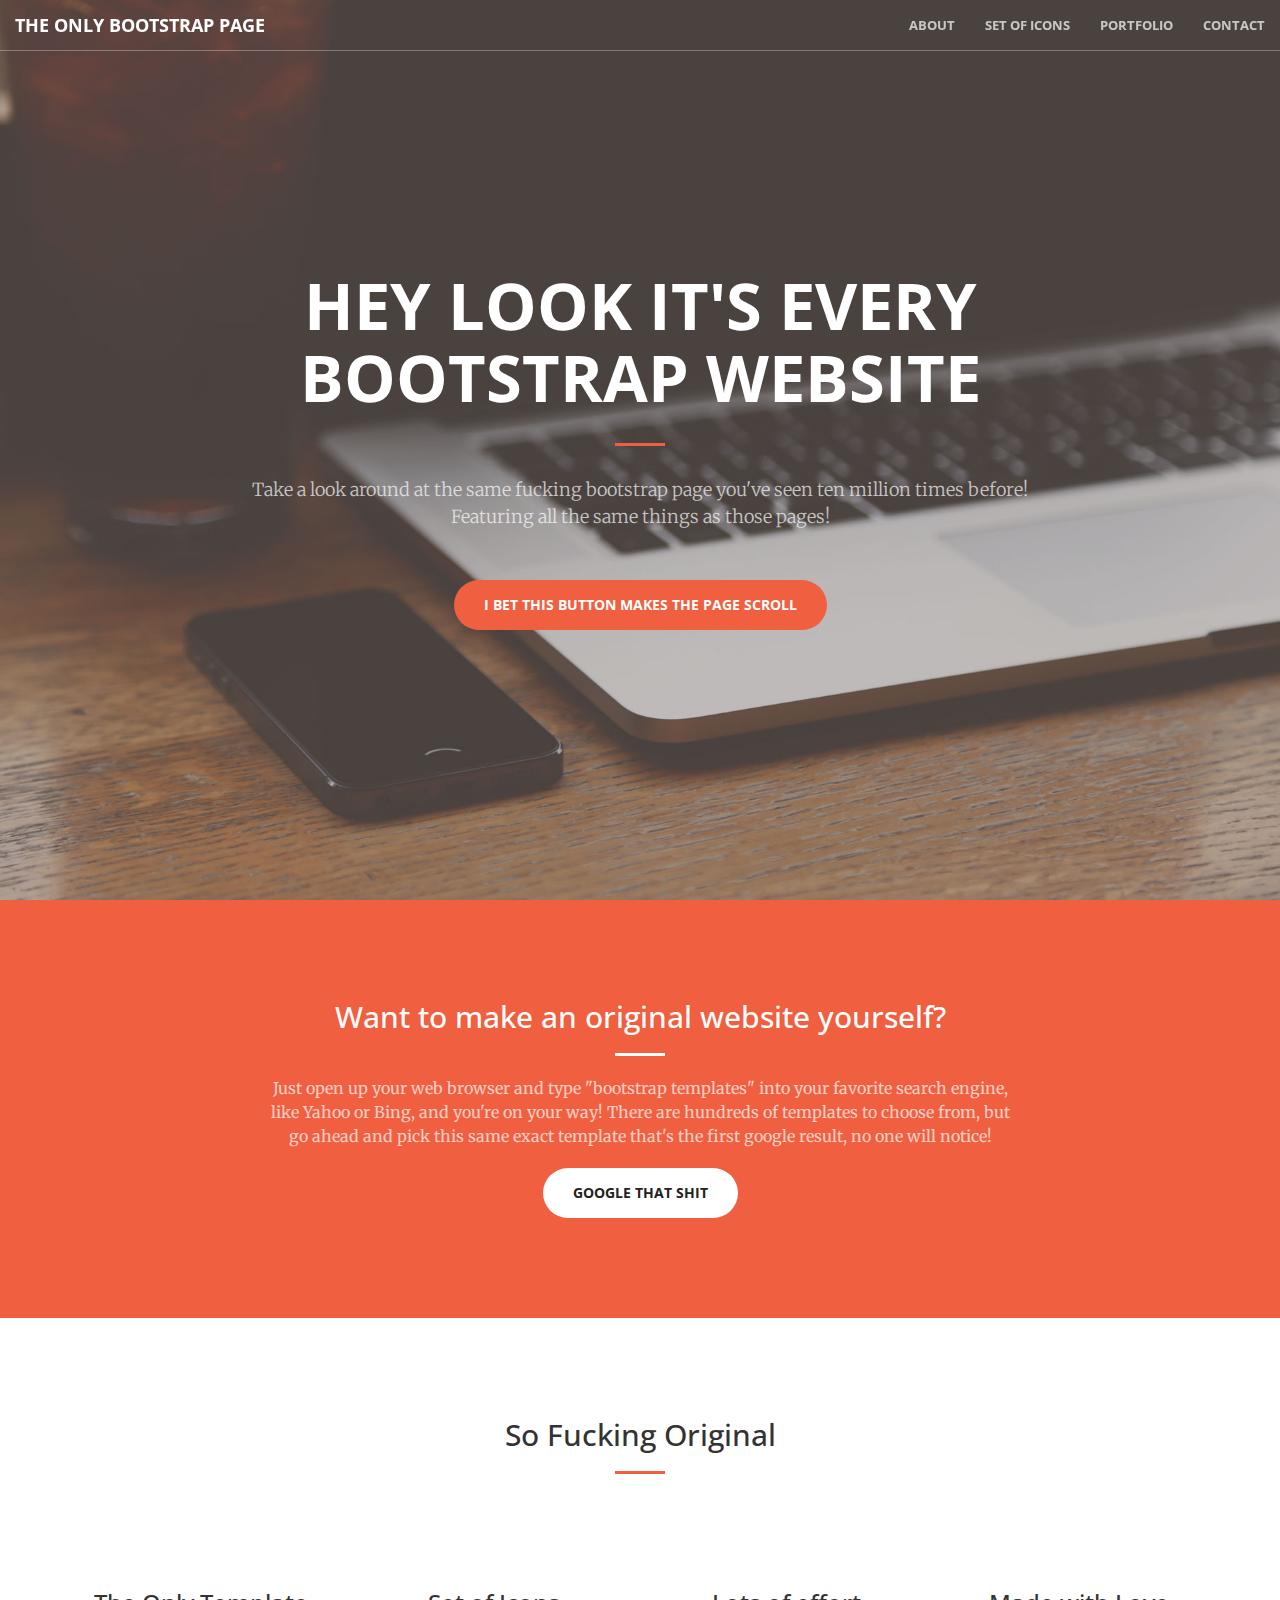
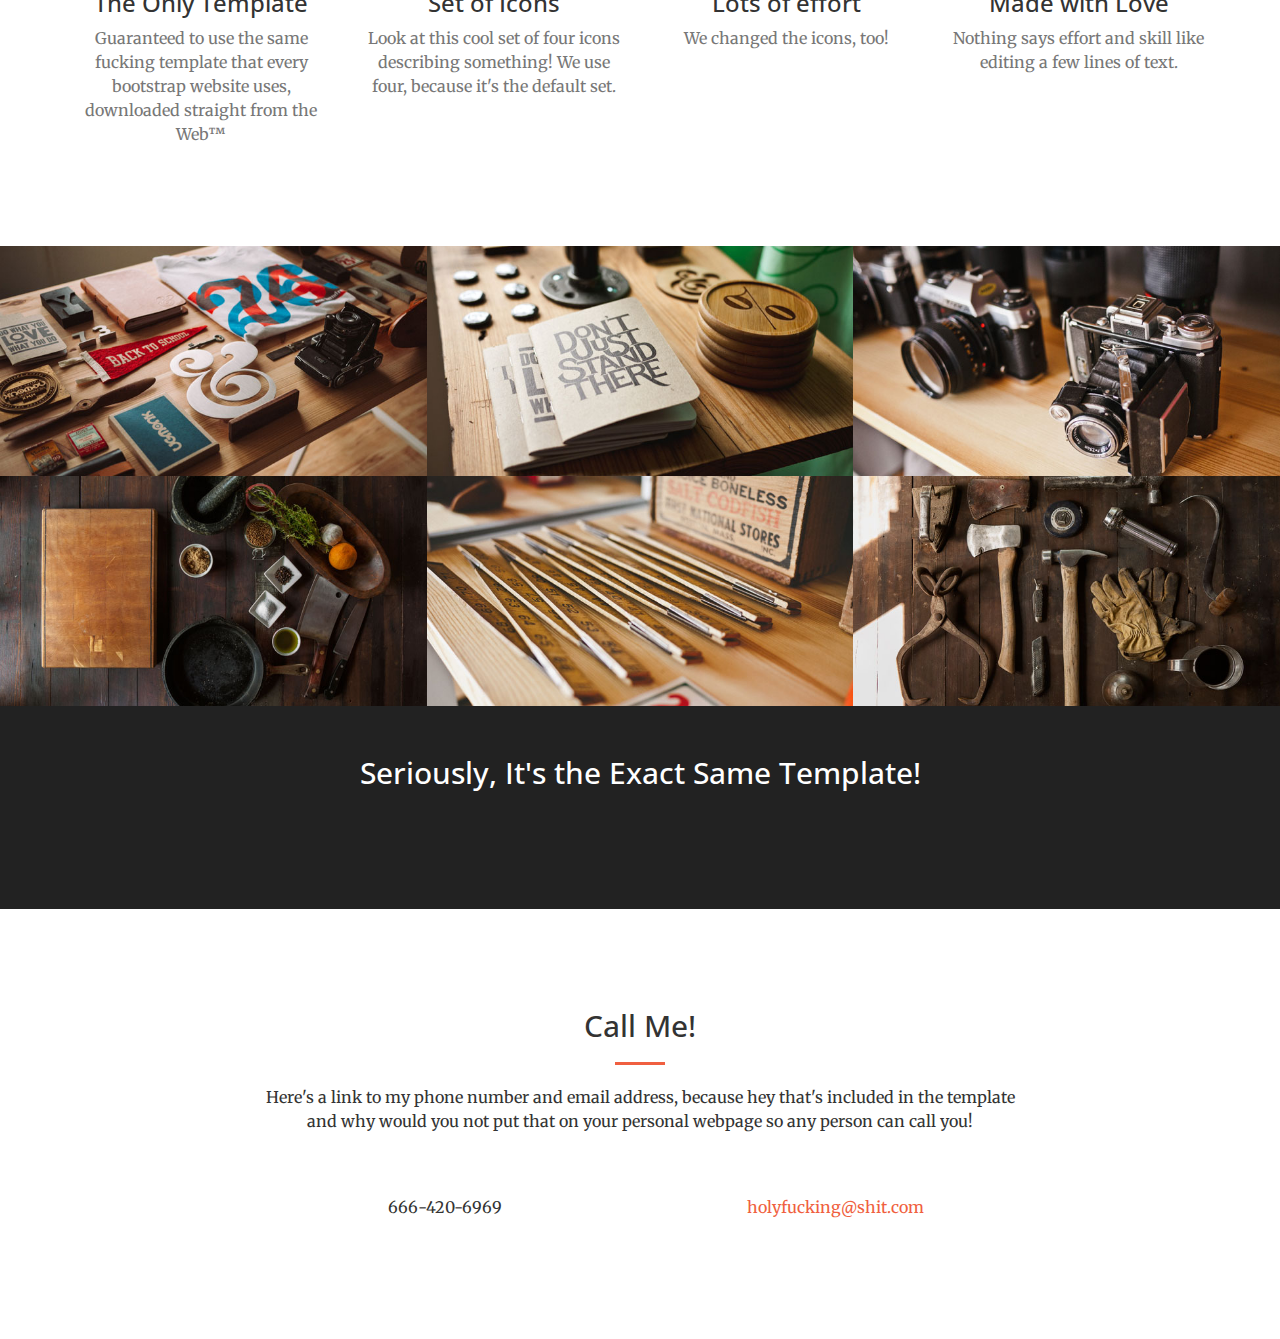
==== bootstrap/index.html @ 2ca61d94 "bootstrap page for acm bootstrap workshop. thirty minute competition to design best bootstrap page. " ====
<!DOCTYPE html>
<html lang="en">

<head>

    <meta charset="utf-8">
    <meta http-equiv="X-UA-Compatible" content="IE=edge">
    <meta name="viewport" content="width=device-width, initial-scale=1">
    <meta name="description" content="The same fucking bootstrap page everyone makes.">
    <meta name="author" content="Me, you, her, everyone, et al.">

    <title>Every Fucking Bootstrap Website Ever</title>

    <!-- Bootstrap Core CSS -->
    <link rel="stylesheet" href="css/bootstrap.min.css" type="text/css">

    <!-- Custom Fonts -->
    <link href='http://fonts.googleapis.com/css?family=Open+Sans:300italic,400italic,600italic,700italic,800italic,400,300,600,700,800' rel='stylesheet' type='text/css'>
    <link href='http://fonts.googleapis.com/css?family=Merriweather:400,300,300italic,400italic,700,700italic,900,900italic' rel='stylesheet' type='text/css'>
    <link rel="stylesheet" href="font-awesome/css/font-awesome.min.css" type="text/css">

    <!-- Plugin CSS -->
    <link rel="stylesheet" href="css/animate.min.css" type="text/css">

    <!-- Custom CSS -->
    <link rel="stylesheet" href="css/creative.css" type="text/css">

    <!-- HTML5 Shim and Respond.js IE8 support of HTML5 elements and media queries -->
    <!-- WARNING: Respond.js doesn't work if you view the page via file:// -->
    <!--[if lt IE 9]>
        <script src="https://oss.maxcdn.com/libs/html5shiv/3.7.0/html5shiv.js"></script>
        <script src="https://oss.maxcdn.com/libs/respond.js/1.4.2/respond.min.js"></script>
    <![endif]-->

</head>

<body id="page-top">

    <nav id="mainNav" class="navbar navbar-default navbar-fixed-top">
        <div class="container-fluid">
            <!-- Brand and toggle get grouped for better mobile display -->
            <div class="navbar-header">
                <button type="button" class="navbar-toggle collapsed" data-toggle="collapse" data-target="#bs-example-navbar-collapse-1">
                    <span class="sr-only">Toggle navigation</span>
                    <span class="icon-bar"></span>
                    <span class="icon-bar"></span>
                    <span class="icon-bar"></span>
                </button>
                <a class="navbar-brand page-scroll" href="#page-top">The Only Bootstrap Page</a>
            </div>

            <!-- Collect the nav links, forms, and other content for toggling -->
            <div class="collapse navbar-collapse" id="bs-example-navbar-collapse-1">
                <ul class="nav navbar-nav navbar-right">
                    <li>
                        <a class="page-scroll" href="#about">About</a>
                    </li>
                    <li>
                        <a class="page-scroll" href="#services">Set of Icons</a>
                    </li>
                    <li>
                        <a class="page-scroll" href="#portfolio">Portfolio</a>
                    </li>
                    <li>
                        <a class="page-scroll" href="#contact">Contact</a>
                    </li>
                </ul>
            </div>
            <!-- /.navbar-collapse -->
        </div>
        <!-- /.container-fluid -->
    </nav>

    <header>
        <div class="header-content">
            <div class="header-content-inner">
                <h1>Hey Look It's Every Bootstrap Website</h1>
                <hr>
                <p>Take a look around at the same fucking bootstrap page you've seen ten million times before! Featuring all the same things as those pages!</p>
                <a href="#about" class="btn btn-primary btn-xl page-scroll">I bet this button makes the page scroll</a>
            </div>
        </div>
    </header>

    <section class="bg-primary" id="about">
        <div class="container">
            <div class="row">
                <div class="col-lg-8 col-lg-offset-2 text-center">
                    <h2 class="section-heading">Want to make an original website yourself?</h2>
                    <hr class="light">
                    <p class="text-faded">Just open up your web browser and type "bootstrap templates" into your favorite search engine, like Yahoo or Bing, and you're on your way! There are hundreds of templates to choose from, but go ahead and pick this same exact template that's the first google result, no one will notice!</p>
                    <a href="http://lmgtfy.com/?q=bootstrap+template" class="btn btn-default btn-xl">Google That Shit</a>
                </div>
            </div>
        </div>
    </section>

    <section id="services">
        <div class="container">
            <div class="row">
                <div class="col-lg-12 text-center">
                    <h2 class="section-heading">So Fucking Original</h2>
                    <hr class="primary">
                </div>
            </div>
        </div>
        <div class="container">
            <div class="row">
                <div class="col-lg-3 col-md-6 text-center">
                    <div class="service-box">
                        <i class="fa fa-4x fa-globe wow bounceIn text-primary"></i>
                        <h3>The Only Template</h3>
                        <p class="text-muted">Guaranteed to use the same fucking template that every bootstrap website uses, downloaded straight from the Web&#0153;</p>
                    </div>
                </div>
                <div class="col-lg-3 col-md-6 text-center">
                    <div class="service-box">
                        <i class="fa fa-4x fa-paper-plane wow bounceIn text-primary" data-wow-delay=".1s"></i>
                        <h3>Set of Icons</h3>
                        <p class="text-muted">Look at this cool set of four icons describing something! We use four, because it's the default set.</p>
                    </div>
                </div>
                <div class="col-lg-3 col-md-6 text-center">
                    <div class="service-box">
                        <i class="fa fa-4x fa-thumbs-up wow bounceIn text-primary" data-wow-delay=".2s"></i>
                        <h3>Lots of effort</h3>
                        <p class="text-muted">We changed the icons, too!</p>
                    </div>
                </div>
                <div class="col-lg-3 col-md-6 text-center">
                    <div class="service-box">
                        <i class="fa fa-4x fa-heart wow bounceIn text-primary" data-wow-delay=".3s"></i>
                        <h3>Made with Love</h3>
                        <p class="text-muted">Nothing says effort and skill like editing a few lines of text.</p>
                    </div>
                </div>
            </div>
        </div>
    </section>

    <section class="no-padding" id="portfolio">
        <div class="container-fluid">
            <div class="row no-gutter">
                <div class="col-lg-4 col-sm-6">
                    <a href="#" class="portfolio-box">
                        <img src="img/portfolio/1.jpg" class="img-responsive" alt="">
                        <div class="portfolio-box-caption">
                            <div class="portfolio-box-caption-content">
                                <div class="project-category text-faded">
                                    Category
                                </div>
                                <div class="project-name">
                                    Project Name
                                </div>
                            </div>
                        </div>
                    </a>
                </div>
                <div class="col-lg-4 col-sm-6">
                    <a href="#" class="portfolio-box">
                        <img src="img/portfolio/2.jpg" class="img-responsive" alt="">
                        <div class="portfolio-box-caption">
                            <div class="portfolio-box-caption-content">
                                <div class="project-category text-faded">
                                    Category
                                </div>
                                <div class="project-name">
                                    Project Name
                                </div>
                            </div>
                        </div>
                    </a>
                </div>
                <div class="col-lg-4 col-sm-6">
                    <a href="#" class="portfolio-box">
                        <img src="img/portfolio/3.jpg" class="img-responsive" alt="">
                        <div class="portfolio-box-caption">
                            <div class="portfolio-box-caption-content">
                                <div class="project-category text-faded">
                                    Category
                                </div>
                                <div class="project-name">
                                    Project Name
                                </div>
                            </div>
                        </div>
                    </a>
                </div>
                <div class="col-lg-4 col-sm-6">
                    <a href="#" class="portfolio-box">
                        <img src="img/portfolio/4.jpg" class="img-responsive" alt="">
                        <div class="portfolio-box-caption">
                            <div class="portfolio-box-caption-content">
                                <div class="project-category text-faded">
                                    Category
                                </div>
                                <div class="project-name">
                                    Project Name
                                </div>
                            </div>
                        </div>
                    </a>
                </div>
                <div class="col-lg-4 col-sm-6">
                    <a href="#" class="portfolio-box">
                        <img src="img/portfolio/5.jpg" class="img-responsive" alt="">
                        <div class="portfolio-box-caption">
                            <div class="portfolio-box-caption-content">
                                <div class="project-category text-faded">
                                    Category
                                </div>
                                <div class="project-name">
                                    Project Name
                                </div>
                            </div>
                        </div>
                    </a>
                </div>
                <div class="col-lg-4 col-sm-6">
                    <a href="#" class="portfolio-box">
                        <img src="img/portfolio/6.jpg" class="img-responsive" alt="">
                        <div class="portfolio-box-caption">
                            <div class="portfolio-box-caption-content">
                                <div class="project-category text-faded">
                                    Category
                                </div>
                                <div class="project-name">
                                    Project Name
                                </div>
                            </div>
                        </div>
                    </a>
                </div>
            </div>
        </div>
    </section>

    <aside class="bg-dark">
        <div class="container text-center">
            <div class="call-to-action">
                <h2>Seriously, It's the Exact Same Template!</h2>
                <a href="#" class="btn btn-default btn-xl wow tada">How Amazing!</a>
            </div>
        </div>
    </aside>

    <section id="contact">
        <div class="container">
            <div class="row">
                <div class="col-lg-8 col-lg-offset-2 text-center">
                    <h2 class="section-heading">Call Me!</h2>
                    <hr class="primary">
                    <p>Here's a link to my phone number and email address, because hey that's included in the template and why would you not put that on your personal webpage so any person can call you!</p>
                </div>
                <div class="col-lg-4 col-lg-offset-2 text-center">
                    <i class="fa fa-phone fa-3x wow bounceIn"></i>
                    <p>666-420-6969</p>
                </div>
                <div class="col-lg-4 text-center">
                    <i class="fa fa-envelope-o fa-3x wow bounceIn" data-wow-delay=".1s"></i>
                    <p><a href="mailto:your-email@your-domain.com">holyfucking@shit.com</a></p>
                </div>
            </div>
        </div>
    </section>

    <!-- jQuery -->
    <script src="js/jquery.js"></script>

    <!-- Bootstrap Core JavaScript -->
    <script src="js/bootstrap.min.js"></script>

    <!-- Plugin JavaScript -->
    <script src="js/jquery.easing.min.js"></script>
    <script src="js/jquery.fittext.js"></script>
    <script src="js/wow.min.js"></script>

    <!-- Custom Theme JavaScript -->
    <script src="js/creative.js"></script>

</body>

</html>
---- bootstrap/css/creative.css ----
/*!
 * Start Bootstrap - Creative Bootstrap Theme (http://startbootstrap.com)
 * Code licensed under the Apache License v2.0.
 * For details, see http://www.apache.org/licenses/LICENSE-2.0.
 */

html,
body {
    width: 100%;
    height: 100%;
}

body {
    font-family: Merriweather,'Helvetica Neue',Arial,sans-serif;
}

hr {
    max-width: 50px;
    border-color: #f05f40;
    border-width: 3px;
}

hr.light {
    border-color: #fff;
}

a {
    color: #f05f40;
    -webkit-transition: all .35s;
    -moz-transition: all .35s;
    transition: all .35s;
}

a:hover,
a:focus {
    color: #eb3812;
}

h1,
h2,
h3,
h4,
h5,
h6 {
    font-family: 'Open Sans','Helvetica Neue',Arial,sans-serif;
}

p {
    margin-bottom: 20px;
    font-size: 16px;
    line-height: 1.5;
}

.bg-primary {
    background-color: #f05f40;
}

.bg-dark {
    color: #fff;
    background-color: #222;
}

.text-faded {
    color: rgba(255,255,255,.7);
}

section {
    padding: 100px 0;
}

aside {
    padding: 50px 0;
}

.no-padding {
    padding: 0;
}

.navbar-default {
    border-color: rgba(34,34,34,.05);
    font-family: 'Open Sans','Helvetica Neue',Arial,sans-serif;
    background-color: #fff;
    -webkit-transition: all .35s;
    -moz-transition: all .35s;
    transition: all .35s;
}

.navbar-default .navbar-header .navbar-brand {
    text-transform: uppercase;
    font-family: 'Open Sans','Helvetica Neue',Arial,sans-serif;
    font-weight: 700;
    color: #f05f40;
}

.navbar-default .navbar-header .navbar-brand:hover,
.navbar-default .navbar-header .navbar-brand:focus {
    color: #eb3812;
}

.navbar-default .nav > li>a,
.navbar-default .nav>li>a:focus {
    text-transform: uppercase;
    font-size: 13px;
    font-weight: 700;
    color: #222;
}

.navbar-default .nav > li>a:hover,
.navbar-default .nav>li>a:focus:hover {
    color: #f05f40;
}

.navbar-default .nav > li.active>a,
.navbar-default .nav>li.active>a:focus {
    color: #f05f40!important;
    background-color: transparent;
}

.navbar-default .nav > li.active>a:hover,
.navbar-default .nav>li.active>a:focus:hover {
    background-color: transparent;
}

@media(min-width:768px) {
    .navbar-default {
        border-color: rgba(255,255,255,.3);
        background-color: transparent;
    }

    .navbar-default .navbar-header .navbar-brand {
        color: rgba(255,255,255,.7);
    }

    .navbar-default .navbar-header .navbar-brand:hover,
    .navbar-default .navbar-header .navbar-brand:focus {
        color: #fff;
    }

    .navbar-default .nav > li>a,
    .navbar-default .nav>li>a:focus {
        color: rgba(255,255,255,.7);
    }

    .navbar-default .nav > li>a:hover,
    .navbar-default .nav>li>a:focus:hover {
        color: #fff;
    }

    .navbar-default.affix {
        border-color: rgba(34,34,34,.05);
        background-color: #fff;
    }

    .navbar-default.affix .navbar-header .navbar-brand {
        font-size: 14px;
        color: #f05f40;
    }

    .navbar-default.affix .navbar-header .navbar-brand:hover,
    .navbar-default.affix .navbar-header .navbar-brand:focus {
        color: #eb3812;
    }

    .navbar-default.affix .nav > li>a,
    .navbar-default.affix .nav>li>a:focus {
        color: #222;
    }

    .navbar-default.affix .nav > li>a:hover,
    .navbar-default.affix .nav>li>a:focus:hover {
        color: #f05f40;
    }
}

header {
    position: relative;
    width: 100%;
    min-height: auto;
    text-align: center;
    color: #fff;
    background-image: url(../img/header.jpg);
    background-position: center;
    -webkit-background-size: cover;
    -moz-background-size: cover;
    background-size: cover;
    -o-background-size: cover;
}

header .header-content {
    position: relative;
    width: 100%;
    padding: 100px 15px;
    text-align: center;
}

header .header-content .header-content-inner h1 {
    margin-top: 0;
    margin-bottom: 0;
    text-transform: uppercase;
    font-weight: 700;
}

header .header-content .header-content-inner hr {
    margin: 30px auto;
}

header .header-content .header-content-inner p {
    margin-bottom: 50px;
    font-size: 16px;
    font-weight: 300;
    color: rgba(255,255,255,.7);
}

@media(min-width:768px) {
    header {
        min-height: 100%;
    }

    header .header-content {
        position: absolute;
        top: 50%;
        padding: 0 50px;
        -webkit-transform: translateY(-50%);
        -ms-transform: translateY(-50%);
        transform: translateY(-50%);
    }

    header .header-content .header-content-inner {
        margin-right: auto;
        margin-left: auto;
        max-width: 1000px;
    }

    header .header-content .header-content-inner p {
        margin-right: auto;
        margin-left: auto;
        max-width: 80%;
        font-size: 18px;
    }
}

.section-heading {
    margin-top: 0;
}

.service-box {
    margin: 50px auto 0;
    max-width: 400px;
}

@media(min-width:992px) {
    .service-box {
        margin: 20px auto 0;
    }
}

.service-box p {
    margin-bottom: 0;
}

.portfolio-box {
    display: block;
    position: relative;
    margin: 0 auto;
    max-width: 650px;
}

.portfolio-box .portfolio-box-caption {
    display: block;
    position: absolute;
    bottom: 0;
    width: 100%;
    height: 100%;
    text-align: center;
    color: #fff;
    opacity: 0;
    background: rgba(240,95,64,.9);
    -webkit-transition: all .35s;
    -moz-transition: all .35s;
    transition: all .35s;
}

.portfolio-box .portfolio-box-caption .portfolio-box-caption-content {
    position: absolute;
    top: 50%;
    width: 100%;
    text-align: center;
    transform: translateY(-50%);
}

.portfolio-box .portfolio-box-caption .portfolio-box-caption-content .project-category,
.portfolio-box .portfolio-box-caption .portfolio-box-caption-content .project-name {
    padding: 0 15px;
    font-family: 'Open Sans','Helvetica Neue',Arial,sans-serif;
}

.portfolio-box .portfolio-box-caption .portfolio-box-caption-content .project-category {
    text-transform: uppercase;
    font-size: 14px;
    font-weight: 600;
}

.portfolio-box .portfolio-box-caption .portfolio-box-caption-content .project-name {
    font-size: 18px;
}

.portfolio-box:hover .portfolio-box-caption {
    opacity: 1;
}

@media(min-width:768px) {
    .portfolio-box .portfolio-box-caption .portfolio-box-caption-content .project-category {
        font-size: 16px;
    }

    .portfolio-box .portfolio-box-caption .portfolio-box-caption-content .project-name {
        font-size: 22px;
    }
}

.call-to-action h2 {
    margin: 0 auto 20px;
}

.text-primary {
    color: #f05f40;
}

.no-gutter > [class*=col-] {
    padding-right: 0;
    padding-left: 0;
}

.btn-default {
    border-color: #fff;
    color: #222;
    background-color: #fff;
    -webkit-transition: all .35s;
    -moz-transition: all .35s;
    transition: all .35s;
}

.btn-default:hover,
.btn-default:focus,
.btn-default.focus,
.btn-default:active,
.btn-default.active,
.open > .dropdown-toggle.btn-default {
    border-color: #ededed;
    color: #222;
    background-color: #f2f2f2;
}

.btn-default:active,
.btn-default.active,
.open > .dropdown-toggle.btn-default {
    background-image: none;
}

.btn-default.disabled,
.btn-default[disabled],
fieldset[disabled] .btn-default,
.btn-default.disabled:hover,
.btn-default[disabled]:hover,
fieldset[disabled] .btn-default:hover,
.btn-default.disabled:focus,
.btn-default[disabled]:focus,
fieldset[disabled] .btn-default:focus,
.btn-default.disabled.focus,
.btn-default[disabled].focus,
fieldset[disabled] .btn-default.focus,
.btn-default.disabled:active,
.btn-default[disabled]:active,
fieldset[disabled] .btn-default:active,
.btn-default.disabled.active,
.btn-default[disabled].active,
fieldset[disabled] .btn-default.active {
    border-color: #fff;
    background-color: #fff;
}

.btn-default .badge {
    color: #fff;
    background-color: #222;
}

.btn-primary {
    border-color: #f05f40;
    color: #fff;
    background-color: #f05f40;
    -webkit-transition: all .35s;
    -moz-transition: all .35s;
    transition: all .35s;
}

.btn-primary:hover,
.btn-primary:focus,
.btn-primary.focus,
.btn-primary:active,
.btn-primary.active,
.open > .dropdown-toggle.btn-primary {
    border-color: #ed431f;
    color: #fff;
    background-color: #ee4b28;
}

.btn-primary:active,
.btn-primary.active,
.open > .dropdown-toggle.btn-primary {
    background-image: none;
}

.btn-primary.disabled,
.btn-primary[disabled],
fieldset[disabled] .btn-primary,
.btn-primary.disabled:hover,
.btn-primary[disabled]:hover,
fieldset[disabled] .btn-primary:hover,
.btn-primary.disabled:focus,
.btn-primary[disabled]:focus,
fieldset[disabled] .btn-primary:focus,
.btn-primary.disabled.focus,
.btn-primary[disabled].focus,
fieldset[disabled] .btn-primary.focus,
.btn-primary.disabled:active,
.btn-primary[disabled]:active,
fieldset[disabled] .btn-primary:active,
.btn-primary.disabled.active,
.btn-primary[disabled].active,
fieldset[disabled] .btn-primary.active {
    border-color: #f05f40;
    background-color: #f05f40;
}

.btn-primary .badge {
    color: #f05f40;
    background-color: #fff;
}

.btn {
    border: 0;
    border-radius: 300px;
    text-transform: uppercase;
    font-family: 'Open Sans','Helvetica Neue',Arial,sans-serif;
    font-weight: 700;
}

.btn-xl {
    padding: 15px 30px;
}

::-moz-selection {
    text-shadow: none;
    color: #fff;
    background: #222;
}

::selection {
    text-shadow: none;
    color: #fff;
    background: #222;
}

img::selection {
    color: #fff;
    background: 0 0;
}

img::-moz-selection {
    color: #fff;
    background: 0 0;
}

body {
    webkit-tap-highlight-color: #222;
}
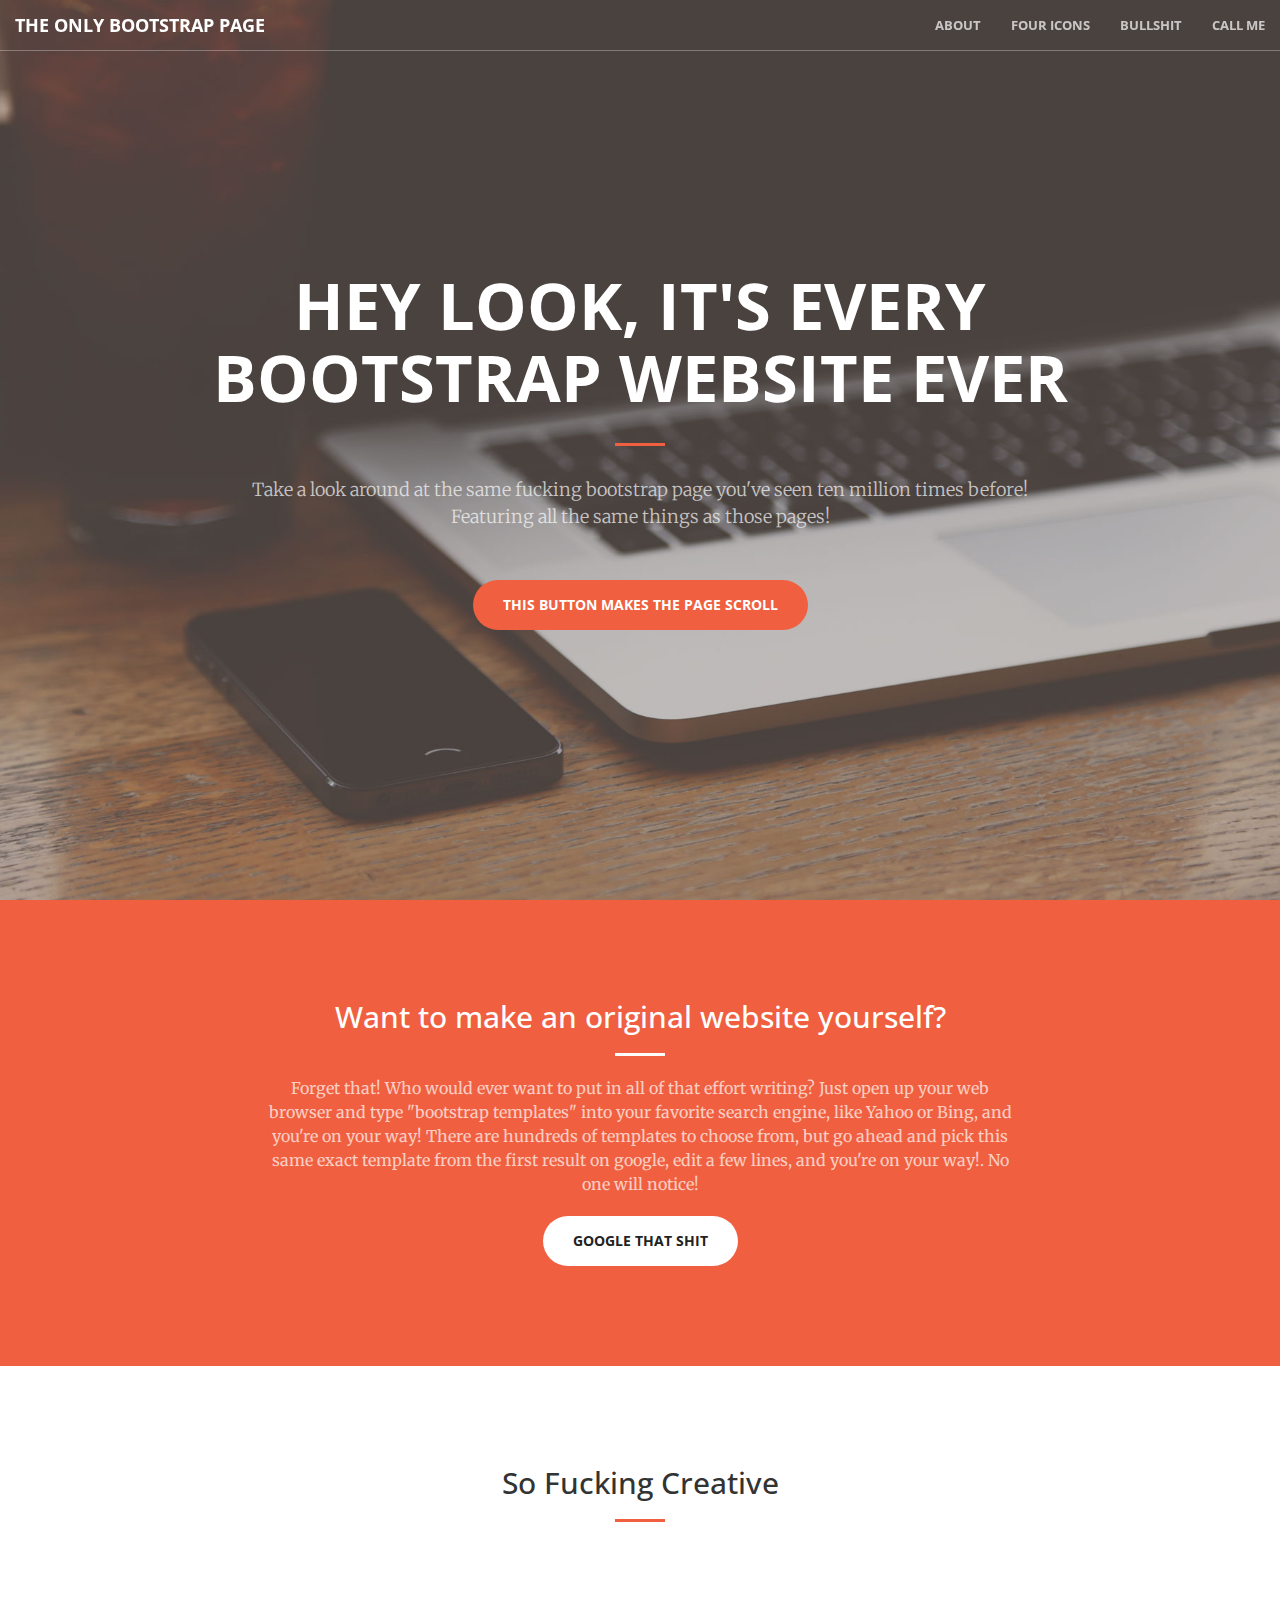
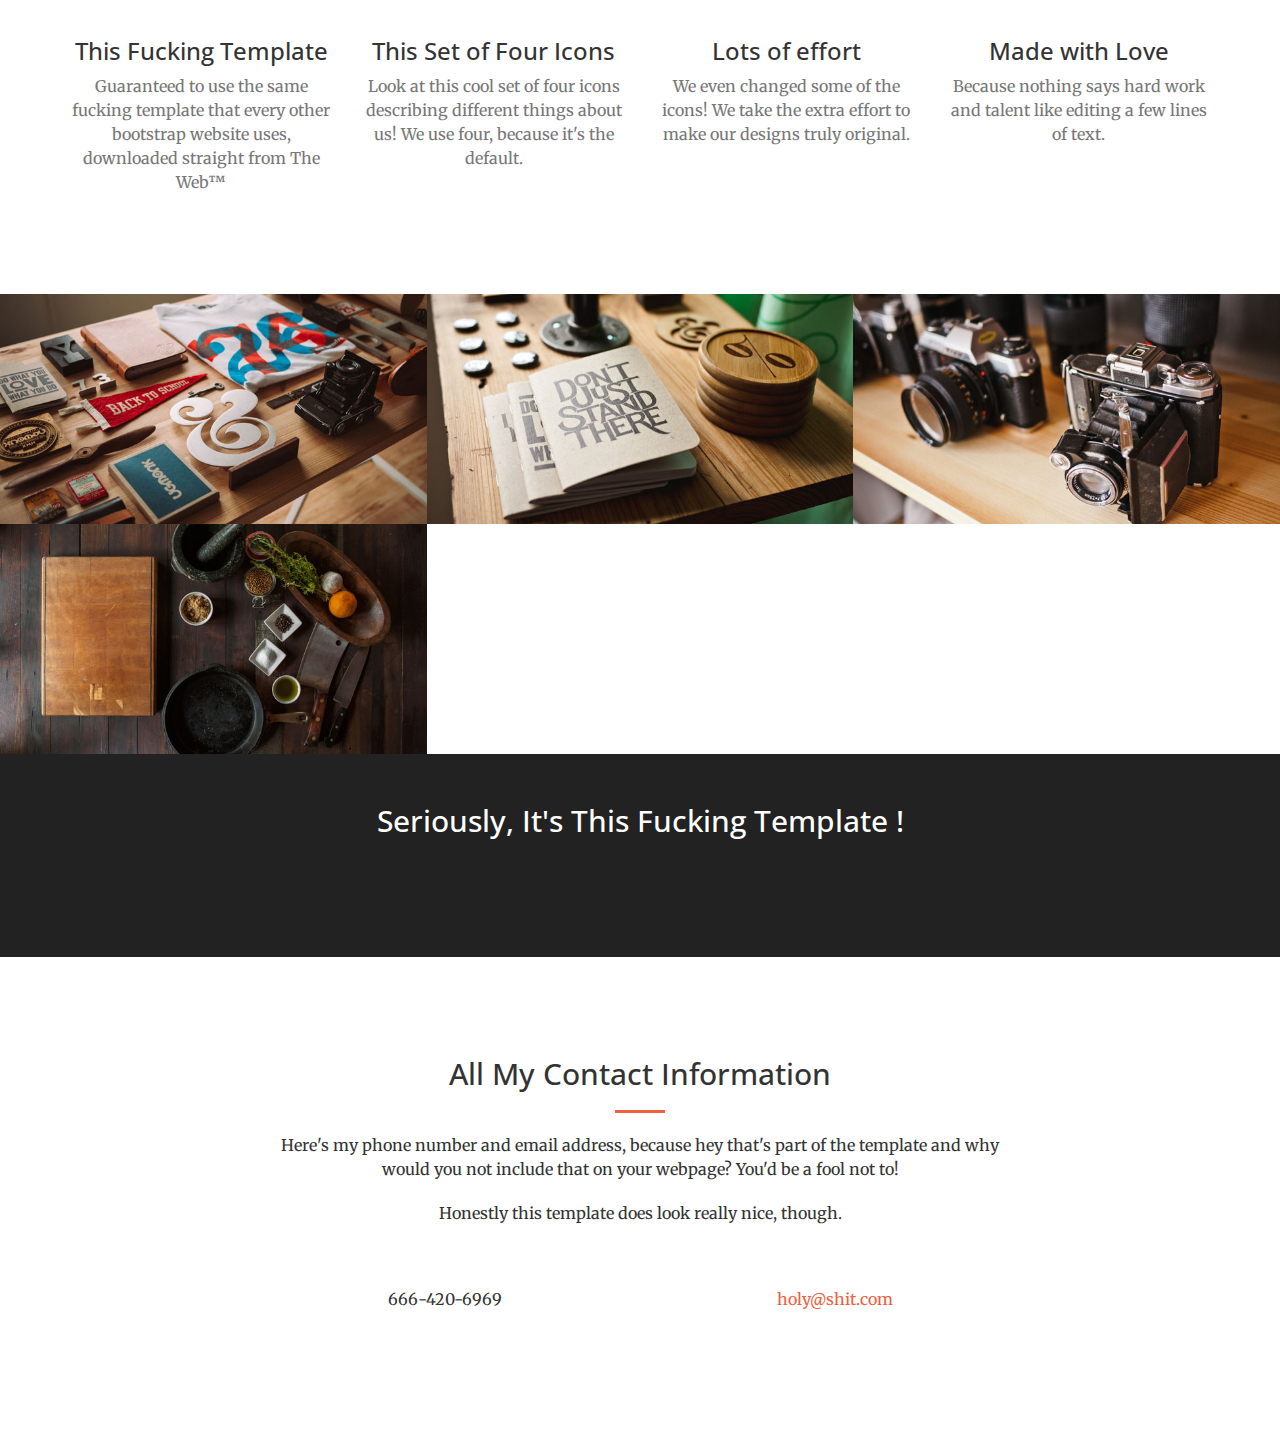
==== commit fb305181: "lil edit" ====
--- a/bootstrap/index.html
+++ b/bootstrap/index.html
@@ -41,7 +41,7 @@
             <!-- Brand and toggle get grouped for better mobile display -->
             <div class="navbar-header">
                 <button type="button" class="navbar-toggle collapsed" data-toggle="collapse" data-target="#bs-example-navbar-collapse-1">
-                    <span class="sr-only">Toggle navigation</span>
+                    <span class="sr-only">Navigation</span>
                     <span class="icon-bar"></span>
                     <span class="icon-bar"></span>
                     <span class="icon-bar"></span>
@@ -56,13 +56,13 @@
                         <a class="page-scroll" href="#about">About</a>
                     </li>
                     <li>
-                        <a class="page-scroll" href="#services">Set of Icons</a>
-                    </li>
-                    <li>
-                        <a class="page-scroll" href="#portfolio">Portfolio</a>
-                    </li>
-                    <li>
-                        <a class="page-scroll" href="#contact">Contact</a>
+                        <a class="page-scroll" href="#services">Four Icons</a>
+                    </li>
+                    <li>
+                        <a class="page-scroll" href="#portfolio">Bullshit</a>
+                    </li>
+                    <li>
+                        <a class="page-scroll" href="#contact">Call Me</a>
                     </li>
                 </ul>
             </div>
@@ -74,10 +74,10 @@
     <header>
         <div class="header-content">
             <div class="header-content-inner">
-                <h1>Hey Look It's Every Bootstrap Website</h1>
+                <h1>Hey Look, It's Every Bootstrap Website Ever</h1>
                 <hr>
                 <p>Take a look around at the same fucking bootstrap page you've seen ten million times before! Featuring all the same things as those pages!</p>
-                <a href="#about" class="btn btn-primary btn-xl page-scroll">I bet this button makes the page scroll</a>
+                <a href="#about" class="btn btn-primary btn-xl page-scroll">This button makes the page scroll</a>
             </div>
         </div>
     </header>
@@ -88,8 +88,8 @@
                 <div class="col-lg-8 col-lg-offset-2 text-center">
                     <h2 class="section-heading">Want to make an original website yourself?</h2>
                     <hr class="light">
-                    <p class="text-faded">Just open up your web browser and type "bootstrap templates" into your favorite search engine, like Yahoo or Bing, and you're on your way! There are hundreds of templates to choose from, but go ahead and pick this same exact template that's the first google result, no one will notice!</p>
-                    <a href="http://lmgtfy.com/?q=bootstrap+template" class="btn btn-default btn-xl">Google That Shit</a>
+                    <p class="text-faded">Forget that! Who would ever want to put in all of that effort writing? Just open up your web browser and type "bootstrap templates" into your favorite search engine, like Yahoo or Bing, and you're on your way! There are hundreds of templates to choose from, but go ahead and pick this same exact template from the first result on google, edit a few lines, and you're on your way!. No one will notice!</p>
+                    <a href="http://lmgtfy.com/?q=bootstrap+template" target="_blank" class="btn btn-default btn-xl">Google That Shit</a>
                 </div>
             </div>
         </div>
@@ -99,7 +99,7 @@
         <div class="container">
             <div class="row">
                 <div class="col-lg-12 text-center">
-                    <h2 class="section-heading">So Fucking Original</h2>
+                    <h2 class="section-heading">So Fucking Creative</h2>
                     <hr class="primary">
                 </div>
             </div>
@@ -109,29 +109,29 @@
                 <div class="col-lg-3 col-md-6 text-center">
                     <div class="service-box">
                         <i class="fa fa-4x fa-globe wow bounceIn text-primary"></i>
-                        <h3>The Only Template</h3>
-                        <p class="text-muted">Guaranteed to use the same fucking template that every bootstrap website uses, downloaded straight from the Web&#0153;</p>
+                        <h3>This Fucking Template</h3>
+                        <p class="text-muted">Guaranteed to use the same fucking template that every other bootstrap website uses, downloaded straight from The Web&#0153;</p>
                     </div>
                 </div>
                 <div class="col-lg-3 col-md-6 text-center">
                     <div class="service-box">
                         <i class="fa fa-4x fa-paper-plane wow bounceIn text-primary" data-wow-delay=".1s"></i>
-                        <h3>Set of Icons</h3>
-                        <p class="text-muted">Look at this cool set of four icons describing something! We use four, because it's the default set.</p>
+                        <h3>This Set of Four Icons</h3>
+                        <p class="text-muted">Look at this cool set of four icons describing different things about us! We use four, because it's the default.</p>
                     </div>
                 </div>
                 <div class="col-lg-3 col-md-6 text-center">
                     <div class="service-box">
                         <i class="fa fa-4x fa-thumbs-up wow bounceIn text-primary" data-wow-delay=".2s"></i>
                         <h3>Lots of effort</h3>
-                        <p class="text-muted">We changed the icons, too!</p>
+                        <p class="text-muted">We even changed some of the icons! We take the extra effort to make our designs truly original.</p>
                     </div>
                 </div>
                 <div class="col-lg-3 col-md-6 text-center">
                     <div class="service-box">
                         <i class="fa fa-4x fa-heart wow bounceIn text-primary" data-wow-delay=".3s"></i>
                         <h3>Made with Love</h3>
-                        <p class="text-muted">Nothing says effort and skill like editing a few lines of text.</p>
+                        <p class="text-muted">Because nothing says hard work and talent like editing a few lines of text.</p>
                     </div>
                 </div>
             </div>
@@ -142,94 +142,64 @@
         <div class="container-fluid">
             <div class="row no-gutter">
                 <div class="col-lg-4 col-sm-6">
-                    <a href="#" class="portfolio-box">
+                    <div class="portfolio-box">
                         <img src="img/portfolio/1.jpg" class="img-responsive" alt="">
                         <div class="portfolio-box-caption">
                             <div class="portfolio-box-caption-content">
                                 <div class="project-category text-faded">
-                                    Category
-                                </div>
-                                <div class="project-name">
-                                    Project Name
-                                </div>
-                            </div>
-                        </div>
-                    </a>
-                </div>
-                <div class="col-lg-4 col-sm-6">
-                    <a href="#" class="portfolio-box">
+                                    One Thing
+                                </div>
+                                <div class="project-name">
+                                    Look
+                                </div>
+                            </div>
+                        </div>
+                    </div>
+                </div>
+                <div class="col-lg-4 col-sm-6">
+                    <div class="portfolio-box">
                         <img src="img/portfolio/2.jpg" class="img-responsive" alt="">
                         <div class="portfolio-box-caption">
                             <div class="portfolio-box-caption-content">
                                 <div class="project-category text-faded">
-                                    Category
-                                </div>
-                                <div class="project-name">
-                                    Project Name
-                                </div>
-                            </div>
-                        </div>
-                    </a>
-                </div>
-                <div class="col-lg-4 col-sm-6">
-                    <a href="#" class="portfolio-box">
+                                    Two Thing
+                                </div>
+                                <div class="project-name">
+                                    At
+                                </div>
+                            </div>
+                        </div>
+                    </div>
+                </div>
+                <div class="col-lg-4 col-sm-6">
+                    <div class="portfolio-box">
                         <img src="img/portfolio/3.jpg" class="img-responsive" alt="">
                         <div class="portfolio-box-caption">
                             <div class="portfolio-box-caption-content">
                                 <div class="project-category text-faded">
-                                    Category
-                                </div>
-                                <div class="project-name">
-                                    Project Name
-                                </div>
-                            </div>
-                        </div>
-                    </a>
-                </div>
-                <div class="col-lg-4 col-sm-6">
-                    <a href="#" class="portfolio-box">
+                                    Three Thing
+                                </div>
+                                <div class="project-name">
+                                    This
+                                </div>
+                            </div>
+                        </div>
+                    </div>
+                </div>
+                <div class="col-lg-4 col-sm-6">
+                    <div class="portfolio-box">
                         <img src="img/portfolio/4.jpg" class="img-responsive" alt="">
                         <div class="portfolio-box-caption">
                             <div class="portfolio-box-caption-content">
                                 <div class="project-category text-faded">
-                                    Category
-                                </div>
-                                <div class="project-name">
-                                    Project Name
-                                </div>
-                            </div>
-                        </div>
-                    </a>
-                </div>
-                <div class="col-lg-4 col-sm-6">
-                    <a href="#" class="portfolio-box">
-                        <img src="img/portfolio/5.jpg" class="img-responsive" alt="">
-                        <div class="portfolio-box-caption">
-                            <div class="portfolio-box-caption-content">
-                                <div class="project-category text-faded">
-                                    Category
-                                </div>
-                                <div class="project-name">
-                                    Project Name
-                                </div>
-                            </div>
-                        </div>
-                    </a>
-                </div>
-                <div class="col-lg-4 col-sm-6">
-                    <a href="#" class="portfolio-box">
-                        <img src="img/portfolio/6.jpg" class="img-responsive" alt="">
-                        <div class="portfolio-box-caption">
-                            <div class="portfolio-box-caption-content">
-                                <div class="project-category text-faded">
-                                    Category
-                                </div>
-                                <div class="project-name">
-                                    Project Name
-                                </div>
-                            </div>
-                        </div>
-                    </a>
+                                    Four Thing
+                                </div>
+                                <div class="project-name">
+                                    Bullshit
+                                </div>
+                            </div>
+                        </div>
+                    </div>
                 </div>
             </div>
         </div>
@@ -238,8 +208,8 @@
     <aside class="bg-dark">
         <div class="container text-center">
             <div class="call-to-action">
-                <h2>Seriously, It's the Exact Same Template!</h2>
-                <a href="#" class="btn btn-default btn-xl wow tada">How Amazing!</a>
+                <h2>Seriously, It's This Fucking Template !</h2>
+                <a href="#" class="btn btn-default btn-xl wow tada">That's Amazing!</a>
             </div>
         </div>
     </aside>
@@ -248,9 +218,10 @@
         <div class="container">
             <div class="row">
                 <div class="col-lg-8 col-lg-offset-2 text-center">
-                    <h2 class="section-heading">Call Me!</h2>
+                    <h2 class="section-heading">All My Contact Information</h2>
                     <hr class="primary">
-                    <p>Here's a link to my phone number and email address, because hey that's included in the template and why would you not put that on your personal webpage so any person can call you!</p>
+                    <p>Here's my phone number and email address, because hey that's part of the template and why would you not include that on your webpage? You'd be a fool not to!</p>
+                    <p>Honestly this template does look really nice, though.</p>
                 </div>
                 <div class="col-lg-4 col-lg-offset-2 text-center">
                     <i class="fa fa-phone fa-3x wow bounceIn"></i>
@@ -258,7 +229,7 @@
                 </div>
                 <div class="col-lg-4 text-center">
                     <i class="fa fa-envelope-o fa-3x wow bounceIn" data-wow-delay=".1s"></i>
-                    <p><a href="mailto:your-email@your-domain.com">holyfucking@shit.com</a></p>
+                    <p><a href="mailto:jkarbows@emich.edu">holy@shit.com</a></p>
                 </div>
             </div>
         </div>
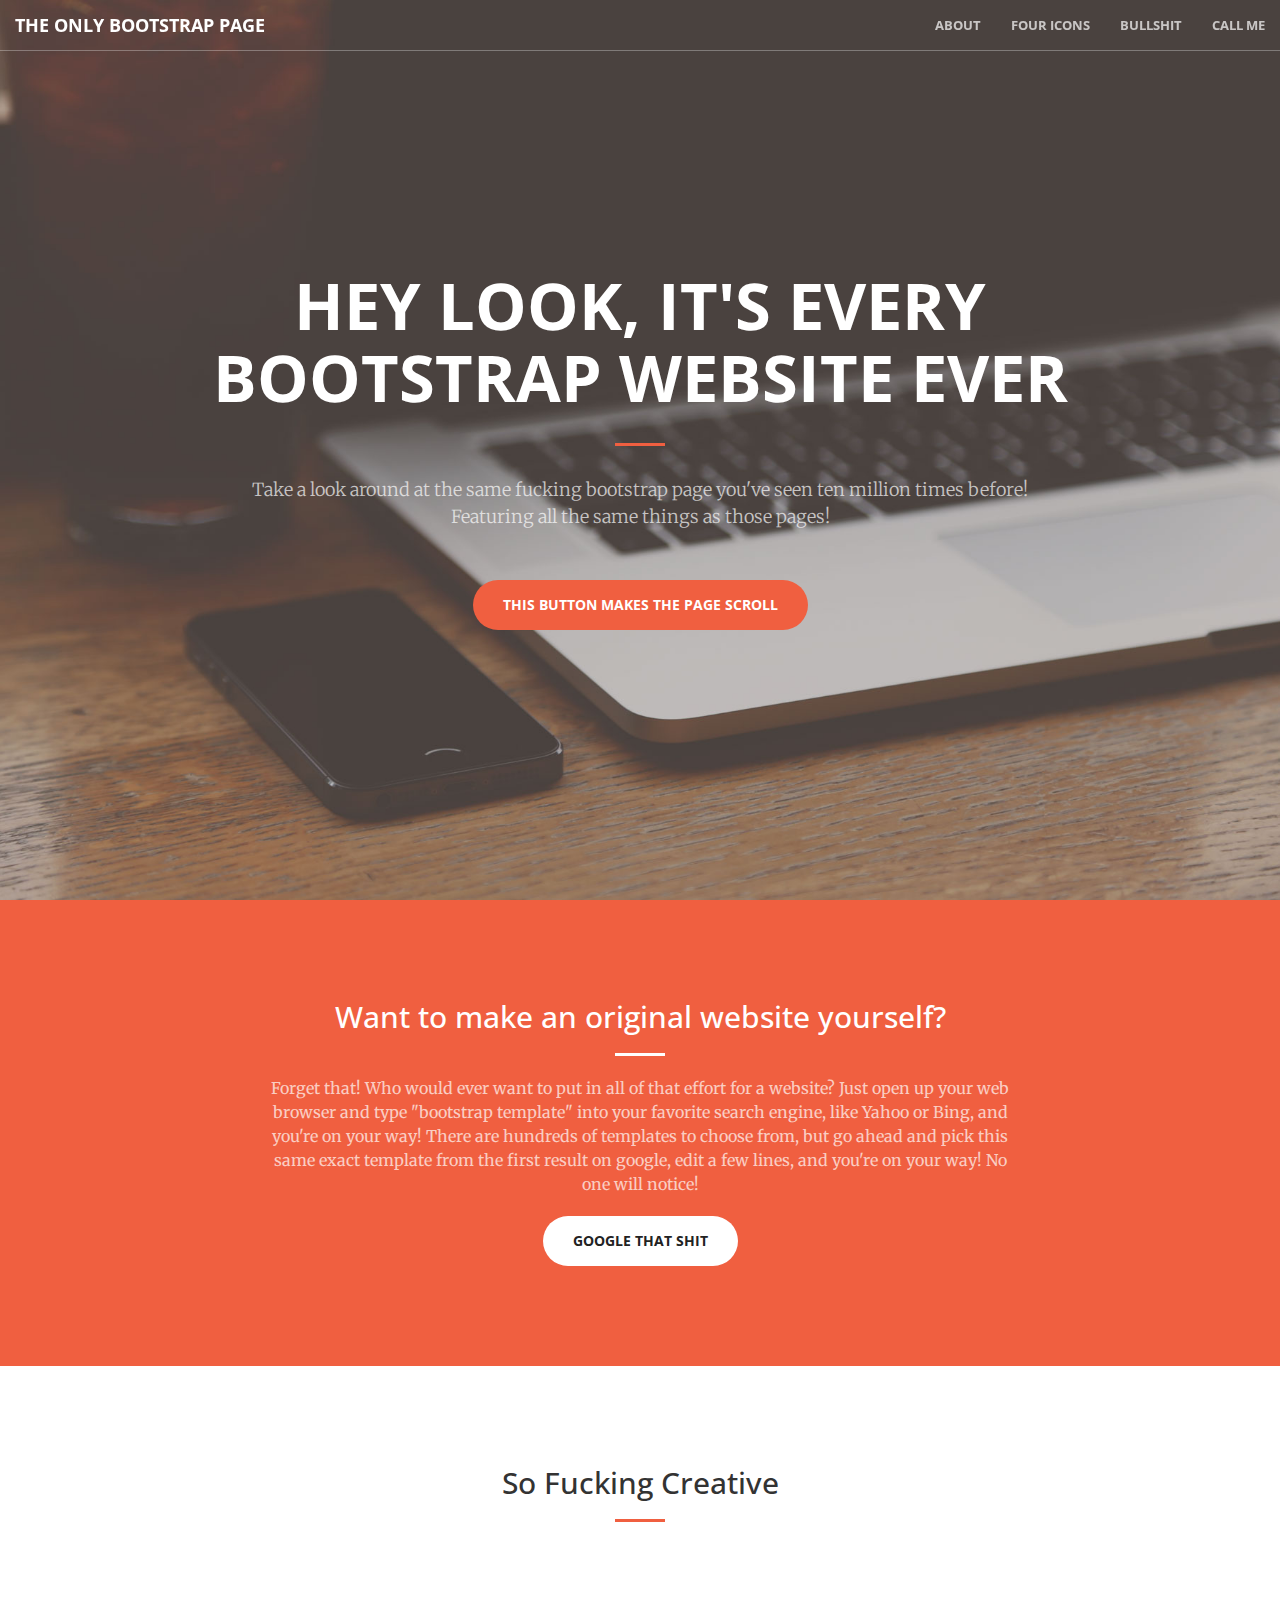
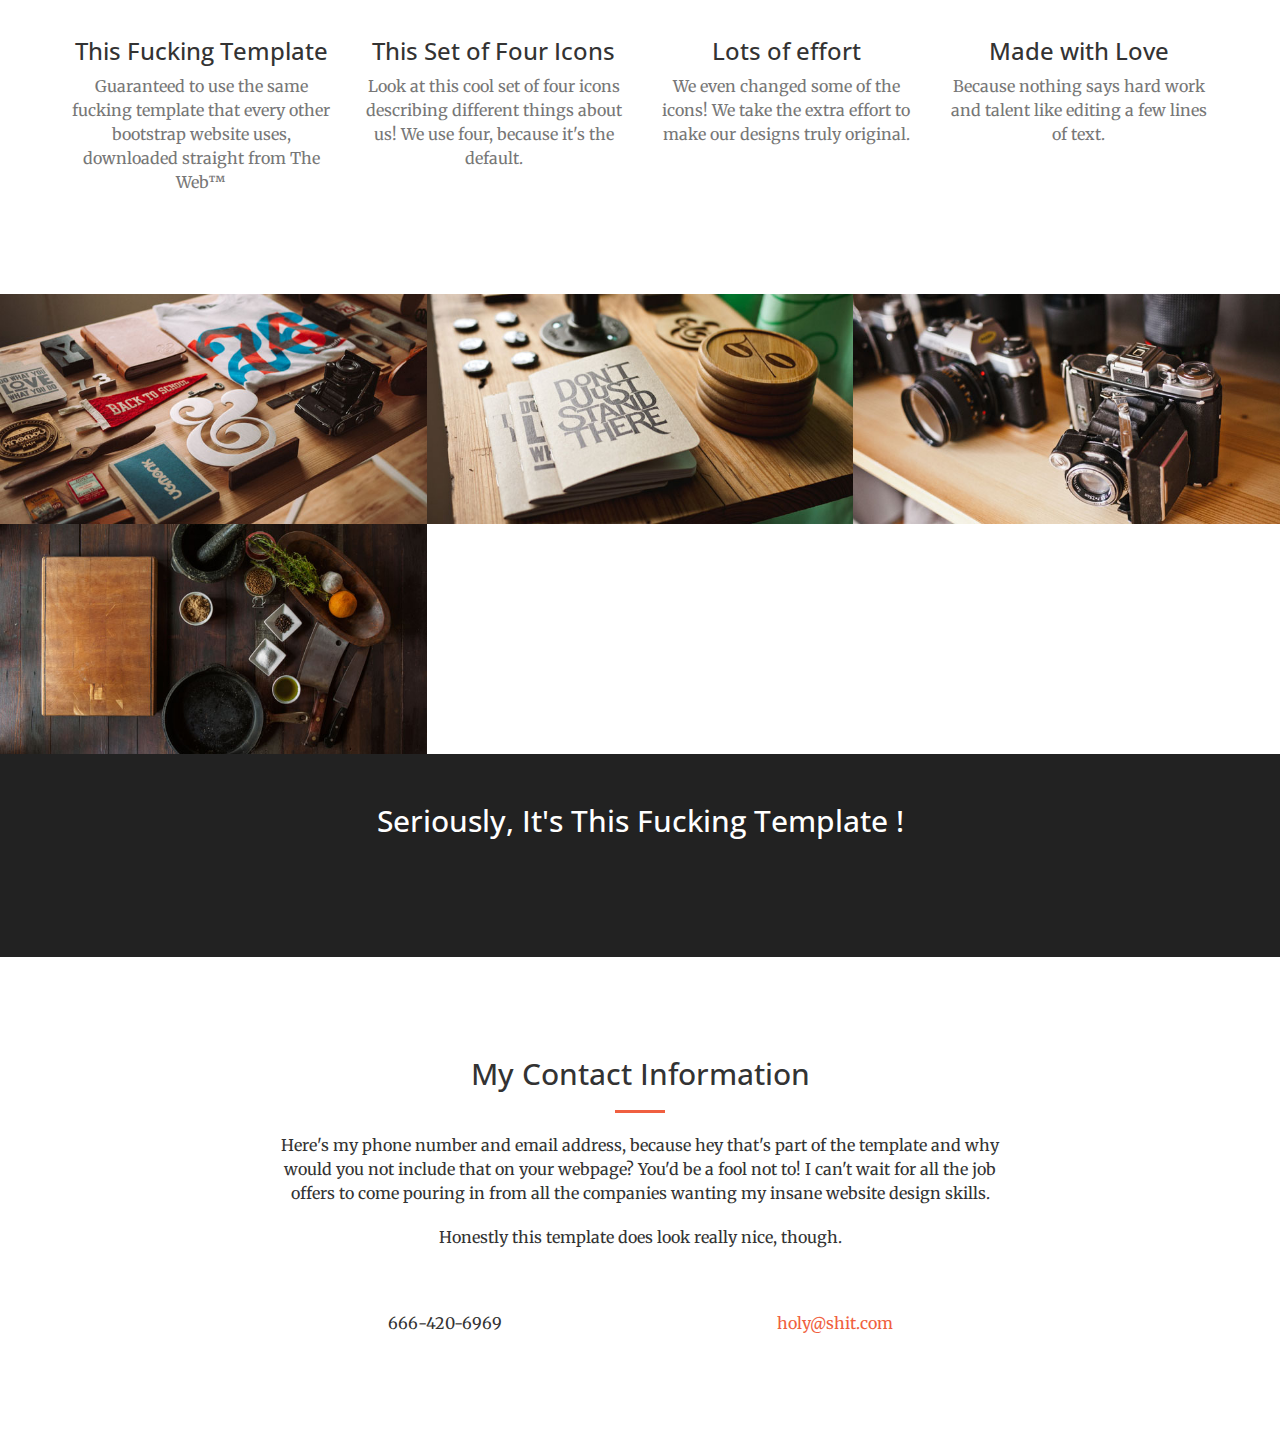
==== commit 7ce5d484: "lil edit" ====
--- a/bootstrap/index.html
+++ b/bootstrap/index.html
@@ -88,7 +88,7 @@
                 <div class="col-lg-8 col-lg-offset-2 text-center">
                     <h2 class="section-heading">Want to make an original website yourself?</h2>
                     <hr class="light">
-                    <p class="text-faded">Forget that! Who would ever want to put in all of that effort writing? Just open up your web browser and type "bootstrap templates" into your favorite search engine, like Yahoo or Bing, and you're on your way! There are hundreds of templates to choose from, but go ahead and pick this same exact template from the first result on google, edit a few lines, and you're on your way!. No one will notice!</p>
+                    <p class="text-faded">Forget that! Who would ever want to put in all of that effort for a website? Just open up your web browser and type "bootstrap template" into your favorite search engine, like Yahoo or Bing, and you're on your way! There are hundreds of templates to choose from, but go ahead and pick this same exact template from the first result on google, edit a few lines, and you're on your way! No one will notice!</p>
                     <a href="http://lmgtfy.com/?q=bootstrap+template" target="_blank" class="btn btn-default btn-xl">Google That Shit</a>
                 </div>
             </div>
@@ -218,9 +218,9 @@
         <div class="container">
             <div class="row">
                 <div class="col-lg-8 col-lg-offset-2 text-center">
-                    <h2 class="section-heading">All My Contact Information</h2>
+                    <h2 class="section-heading">My Contact Information</h2>
                     <hr class="primary">
-                    <p>Here's my phone number and email address, because hey that's part of the template and why would you not include that on your webpage? You'd be a fool not to!</p>
+                    <p>Here's my phone number and email address, because hey that's part of the template and why would you not include that on your webpage? You'd be a fool not to! I can't wait for all the job offers to come pouring in from all the companies wanting my insane website design skills.</p>
                     <p>Honestly this template does look really nice, though.</p>
                 </div>
                 <div class="col-lg-4 col-lg-offset-2 text-center">
